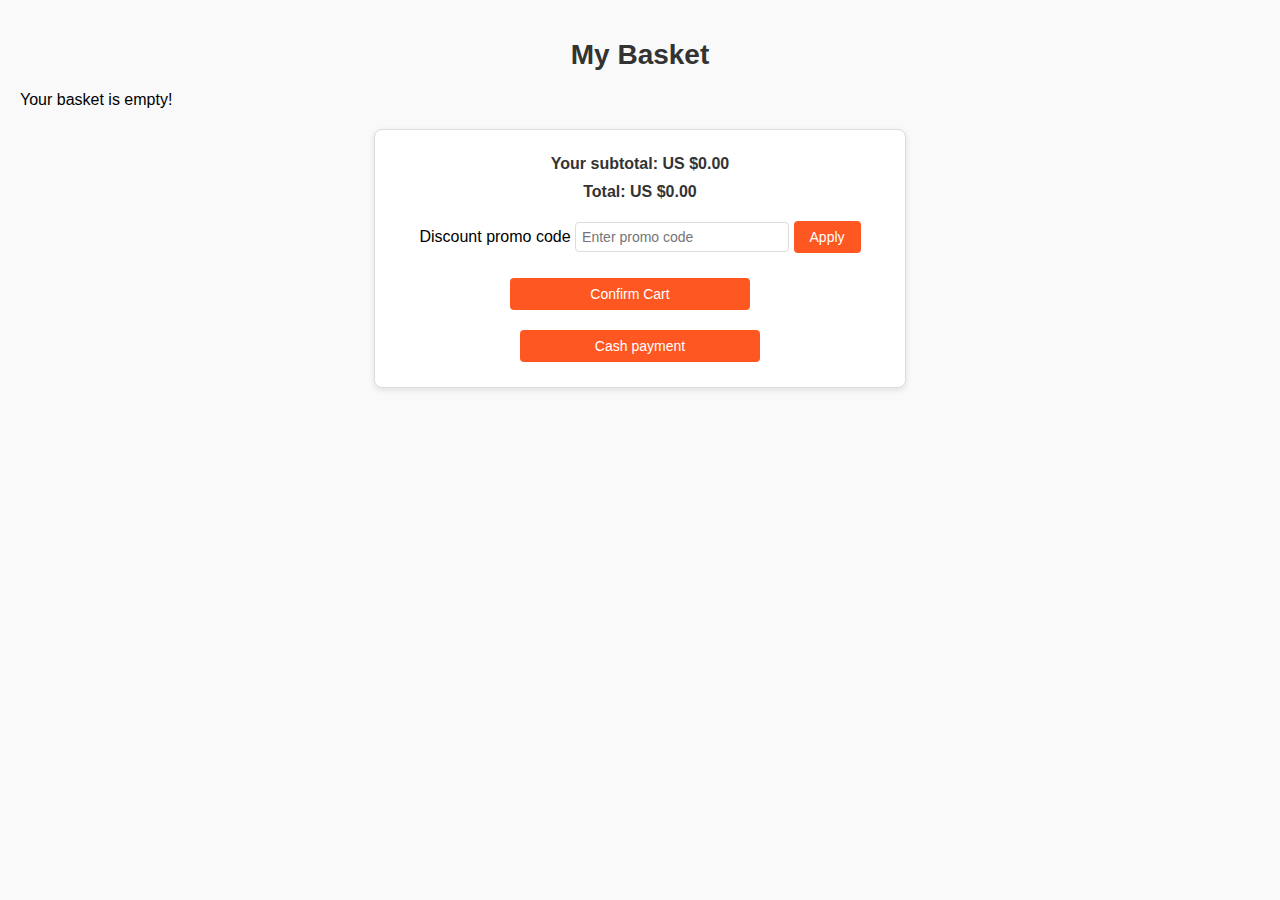
==== basket.html @ 2a09d857 "home" ====
<!DOCTYPE html>
<html lang="en">
<head>
  <meta charset="UTF-8">
  <meta name="viewport" content="width=device-width, initial-scale=1.0">
  <title>Basket</title>
  <link rel="stylesheet" href="./assest/css/basket.css">
</head>
<body>
  <h1>My Basket</h1>
  <div id="basket-container"></div>
  <div class="basket-summary">
    <h3>Your subtotal: <span id="subtotal">US $0.00</span></h3>
    <h3>Total: <span id="total">US $0.00</span></h3>
    <label for="promo-code">Discount promo code</label>
    <input type="text" id="promo-code" placeholder="Enter promo code">
    <button class="apply-discount" onclick="applyDiscount()">Apply</button>
    
    <div class="cart-buttons">
      <button class="confirm-cart" onclick="confirmCart()">Confirm Cart</button>
      <button class="cash-payment">Cash payment</button>
    </div>
  </div>
  <script src="./assest/js/basket.js"></script>
</body>
</html>
---- assest/css/basket.css ----
/* General styling for body */
body {
    font-family: Arial, sans-serif;
    background-color: #f9f9f9;
    padding: 20px;
    margin: 0;
  }
  
  /* Heading */
  h1 {
    text-align: center;
    font-size: 28px;
    color: #333;
    margin-bottom: 20px;
  }
  
  /* Basket container */
  .basket-container {
    display: grid;
    grid-template-columns: repeat(auto-fill, minmax(260px, 1fr)); /* Daha kiçik min-width */
    gap: 15px;
    margin-top: 10px;
  }
  
  /* Product card styling */
  .product-card {
    background-color: #fff;
    border: 1px solid #ddd;
    border-radius: 8px;
    padding: 10px;
    box-shadow: 0 2px 6px rgba(0, 0, 0, 0.1);
    text-align: center;
    display: flex;
    flex-direction: column;
    align-items: center;
  }
  
  .product-card img {
    width: 100%; /* Kartın genişliyinə uyğun */
    height: auto; /* Şəkilin orijinal nisbətləri qorunur */
    max-height: 200px; /* Maksimum hündürlük qoyuldu (opsional) */
    object-fit: contain; /* Şəkil tam görünür */
    border-radius: 4px;
    margin-bottom: 8px;
  }
  
  .product-card h3 {
    font-size: 14px;
    margin-bottom: 5px;
    color: #333;
  }
  
  .product-card p {
    font-size: 14px;
    color: #ff5722;
    margin-bottom: 8px;
  }
  
  .product-card .remove-btn {
    background-color: #ff5722;
    color: #fff;
    padding: 6px 12px;
    border: none;
    border-radius: 4px;
    font-size: 14px;
    cursor: pointer;
  }
  
  .product-card .remove-btn:hover {
    background-color: #e64a19;
  }
  
  /* Total and promo code section */
  .basket-summary {
    background-color: #fff;
    border: 1px solid #ddd;
    border-radius: 8px;
    padding: 15px;
    margin-top: 20px;
    text-align: center;
    box-shadow: 0 2px 6px rgba(0, 0, 0, 0.1);
    max-width: 500px; 
    margin: 20px auto; 
  }
  
  .basket-summary h3 {
    font-size: 16px;
    color: #333;
    margin: 10px 0;
  }
  
  .basket-summary input {
    padding: 6px;
    margin-top: 8px;
    width: 100%;
    max-width: 200px;
    font-size: 14px;
    border: 1px solid #ddd;
    border-radius: 4px;
  }
  
  .basket-summary button {
    background-color: #ff5722;
    color: white;
    padding: 8px 16px;
    border: none;
    border-radius: 4px;
    font-size: 14px;
    margin-top: 10px;
    cursor: pointer;
  }
  
  .basket-summary button:hover {
    background-color: #e64a19;
  }
  
  /* Cart button layout */
  .cart-buttons {
    margin-top: 15px;
  }
  
  .cart-buttons button {
    width: 48%;
    margin-right: 4%;
    margin-bottom: 10px;
  }
  
  .cart-buttons button:last-child {
    margin-right: 0;
  }
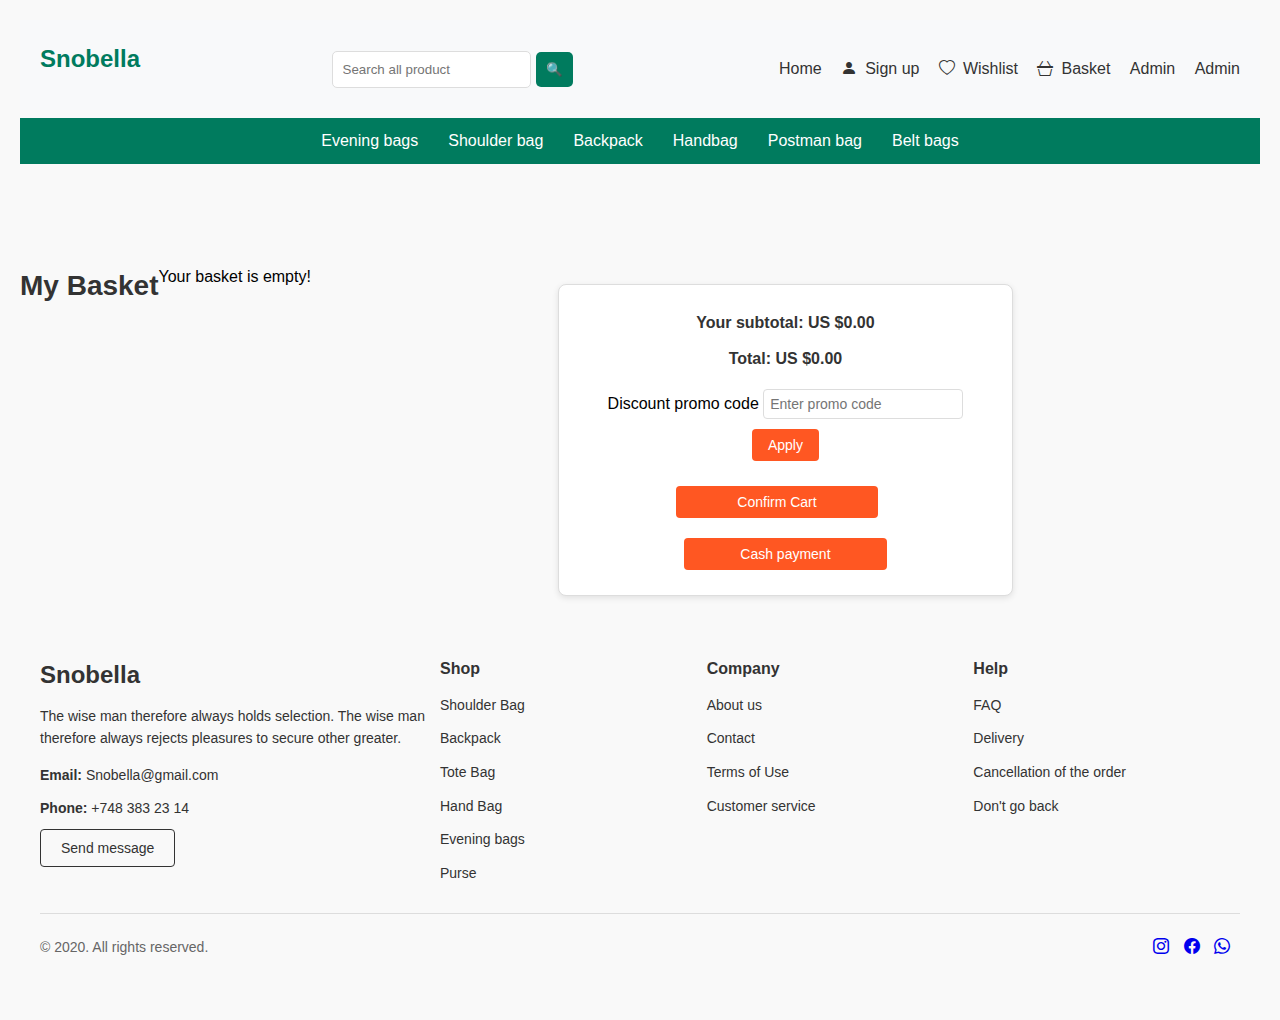
==== commit f43ee41c: "wishlist" ====
--- a/basket.html
+++ b/basket.html
@@ -4,9 +4,39 @@
   <meta charset="UTF-8">
   <meta name="viewport" content="width=device-width, initial-scale=1.0">
   <title>Basket</title>
+
+  <link rel="stylesheet" href="https://cdn.jsdelivr.net/npm/bootstrap-icons@1.11.3/font/bootstrap-icons.min.css">
+
   <link rel="stylesheet" href="./assest/css/basket.css">
 </head>
 <body>
+  <header class="header">
+    <div class="header-main">
+      <h1 class="logo">Snobella</h1>
+      <div class="search-bar">
+        <input type="text" placeholder="Search all product">
+        <button>🔍</button>
+      </div>
+      <div class="user-options">
+        <a href="./index.html">Home</a>
+        <a href="#"><i class="bi bi-person-fill"></i>Sign up</a>
+        <a href="./wishlist.html"><i class="bi bi-heart"></i>Wishlist</a>
+        <a href="./basket.html"><i class="bi bi-basket3"></i>Basket</a>
+        <a href="./admin.html">Admin </a>
+        <a href="./details.html">Admin </a>
+        
+      </div>
+    </div>
+    <nav class="categories">
+      <a href="#">Evening bags</a>
+      <a href="#">Shoulder bag</a>
+      <a href="#">Backpack</a>
+      <a href="#">Handbag</a>
+      <a href="#">Postman bag</a>
+      <a href="#">Belt bags</a>
+    </nav>
+  </header>
+  <main>
   <h1>My Basket</h1>
   <div id="basket-container"></div>
   <div class="basket-summary">
@@ -21,6 +51,61 @@
       <button class="cash-payment">Cash payment</button>
     </div>
   </div>
+</main>
+  <footer>
+    <div class="footer-container">
+      <div class="footer-about">
+        <h2>Snobella</h2>
+        <p>
+          The wise man therefore always holds selection. The wise man therefore always rejects pleasures to secure other greater.
+        </p>
+        <div class="contact-info">
+          <p><strong>Email:</strong> Snobella@gmail.com</p>
+          <p><strong>Phone:</strong> +748 383 23 14</p>
+        </div>
+        <button class="send-message">Send message</button>
+      </div>
+      <div class="footer-links">
+        <div class="footer-column">
+          <h4>Shop</h4>
+          <ul>
+            <li><a href="#">Shoulder Bag</a></li>
+            <li><a href="#">Backpack</a></li>
+            <li><a href="#">Tote Bag</a></li>
+            <li><a href="#">Hand Bag</a></li>
+            <li><a href="#">Evening bags</a></li>
+            <li><a href="#">Purse</a></li>
+          </ul>
+        </div>
+        <div class="footer-column">
+          <h4>Company</h4>
+          <ul>
+            <li><a href="#">About us</a></li>
+            <li><a href="#">Contact</a></li>
+            <li><a href="#">Terms of Use</a></li>
+            <li><a href="#">Customer service</a></li>
+          </ul>
+        </div>
+        <div class="footer-column">
+          <h4>Help</h4>
+          <ul>
+            <li><a href="#">FAQ</a></li>
+            <li><a href="#">Delivery</a></li>
+            <li><a href="#">Cancellation of the order</a></li>
+            <li><a href="#">Don't go back</a></li>
+          </ul>
+        </div>
+      </div>
+    </div>
+    <div class="footer-bottom">
+      <p>© 2020. All rights reserved.</p>
+      <div class="social-icons">
+        <a href="#"><i class="bi bi-instagram"></i></a>
+        <a href="#"><i class="bi bi-facebook"></i></a>
+        <a href="#"><i class="bi bi-whatsapp"></i></a>
+      </div>
+    </div>
+  </footer>
   <script src="./assest/js/basket.js"></script>
 </body>
 </html>--- a/assest/css/basket.css
+++ b/assest/css/basket.css
@@ -5,6 +5,128 @@
     padding: 20px;
     margin: 0;
   }
+  * {
+    margin: 0;
+    padding: 0;
+    box-sizing: border-box;
+  }
+  
+  body {
+    font-family: Arial, sans-serif;
+    line-height: 1.6;
+  }
+  
+  .header {
+    background: #f8f9fa;
+  }
+  
+  .header-top {
+    display: flex;
+    justify-content: space-between;
+    padding: 10px 20px;
+    font-size: 14px;
+    background: #e9ecef;
+  }
+  
+  .header-nav a {
+    margin-left: 15px;
+    text-decoration: none;
+    color: #333;
+  }
+  
+  .header-main {
+    display: flex;
+    justify-content: space-between;
+    align-items: center;
+    padding: 20px 20px;
+  }
+  .categories {
+    display: flex;
+    justify-content: center;
+    background: #007b5e;
+    padding: 10px 0;
+  }
+  
+  .categories a {
+    margin: 0 15px;
+    text-decoration: none;
+    color: white;
+    font-size: 16px;
+  }
+  
+  .promo {
+    display: flex;
+    align-items: center;
+    justify-content: space-between;
+    padding: 40px 20px;
+    background: #f9ecee;
+  }
+  
+  .promo-text {
+    max-width: 50%;
+  }
+  
+  .promo-text h1 {
+    font-size: 36px;
+    color: #333;
+  }
+  
+  .promo-text h2 {
+    font-size: 24px;
+    color: #d9534f;
+  }
+  
+  .promo-text button {
+    margin-top: 20px;
+    padding: 10px 20px;
+    background: #007b5e;
+    color: white;
+    border: none;
+    border-radius: 5px;
+    cursor: pointer;
+  }
+  
+  .promo-image img {
+    max-width: 100%;
+    height: auto;
+  }
+  
+  
+  .logo {
+    font-size: 24px;
+    color: #007b5e;
+  }
+  
+  .search-bar {
+    display: flex;
+    align-items: center;
+  }
+  
+  .search-bar input {
+    padding: 10px;
+    border: 1px solid #ddd;
+    border-radius: 5px;
+  }
+  
+  .search-bar button {
+    margin-left: 5px;
+    padding: 10px;
+    background: #007b5e;
+    color: white;
+    border: none;
+    border-radius: 5px;
+    cursor: pointer;
+  }
+  
+  .user-options a {
+    margin-left: 15px;
+    text-decoration: none;
+    color: #333;
+
+  }
+  .user-options a i{
+    margin-right: 8px;
+  }
   
   /* Heading */
   h1 {
@@ -19,7 +141,8 @@
     display: grid;
     grid-template-columns: repeat(auto-fill, minmax(260px, 1fr)); /* Daha kiçik min-width */
     gap: 15px;
-    margin-top: 10px;
+    margin-top: 100px;
+
   }
   
   /* Product card styling */
@@ -31,8 +154,10 @@
     box-shadow: 0 2px 6px rgba(0, 0, 0, 0.1);
     text-align: center;
     display: flex;
-    flex-direction: column;
-    align-items: center;
+    align-items: center;
+  }
+  main{
+    display: flex;margin-top: 100px;
   }
   
   .product-card img {
@@ -128,4 +253,116 @@
   .cart-buttons button:last-child {
     margin-right: 0;
   }
-  +  
+
+  footer {
+    background-color: #f9f9f9;
+    padding: 40px 20px;
+    font-family: Arial, sans-serif;
+    color: #333;
+  }
+  
+  .footer-container {
+    display: flex;
+    flex-wrap: wrap;
+    justify-content: space-between;
+    max-width: 1200px;
+    margin: 0 auto;
+  }
+  
+  /* About bölməsi */
+  .footer-about {
+    flex: 1 1 300px;
+    margin-bottom: 20px;
+  }
+  
+  .footer-about h2 {
+    font-size: 24px;
+    margin-bottom: 10px;
+  }
+  
+  .footer-about p {
+    font-size: 14px;
+    line-height: 1.6;
+    margin-bottom: 15px;
+  }
+  
+  .contact-info p {
+    font-size: 14px;
+    margin-bottom: 10px;
+  }
+  
+  .send-message {
+    padding: 10px 20px;
+    border: 1px solid #333;
+    background-color: transparent;
+    color: #333;
+    border-radius: 4px;
+    cursor: pointer;
+    font-size: 14px;
+  }
+  
+  .send-message:hover {
+    background-color: #333;
+    color: #fff;
+  }
+  
+  /* Links bölməsi */
+  .footer-links {
+    display: flex;
+    flex: 2 1 600px;
+    justify-content: space-between;
+  }
+  
+  .footer-column {
+    flex: 1;
+  }
+  
+  .footer-column h4 {
+    font-size: 16px;
+    margin-bottom: 10px;
+    font-weight: bold;
+  }
+  
+  .footer-column ul {
+    list-style: none;
+    padding: 0;
+  }
+  
+  .footer-column li {
+    margin-bottom: 8px;
+  }
+  
+  .footer-column a {
+    text-decoration: none;
+    color: #333;
+    font-size: 14px;
+  }
+  
+  .footer-column a:hover {
+    text-decoration: underline;
+  }
+  
+  /* Footer alt xətti */
+  .footer-bottom {
+    margin-top: 20px;
+    display: flex;
+    justify-content: space-between;
+    align-items: center;
+    border-top: 1px solid #ddd;
+    padding-top: 20px;
+  }
+  
+  .footer-bottom p {
+    font-size: 14px;
+    color: #666;
+  }
+  
+  .social-icons a {
+    margin-right: 10px;
+  }
+  
+  .social-icons i {
+    width: 20px;
+    height: 20px;
+  }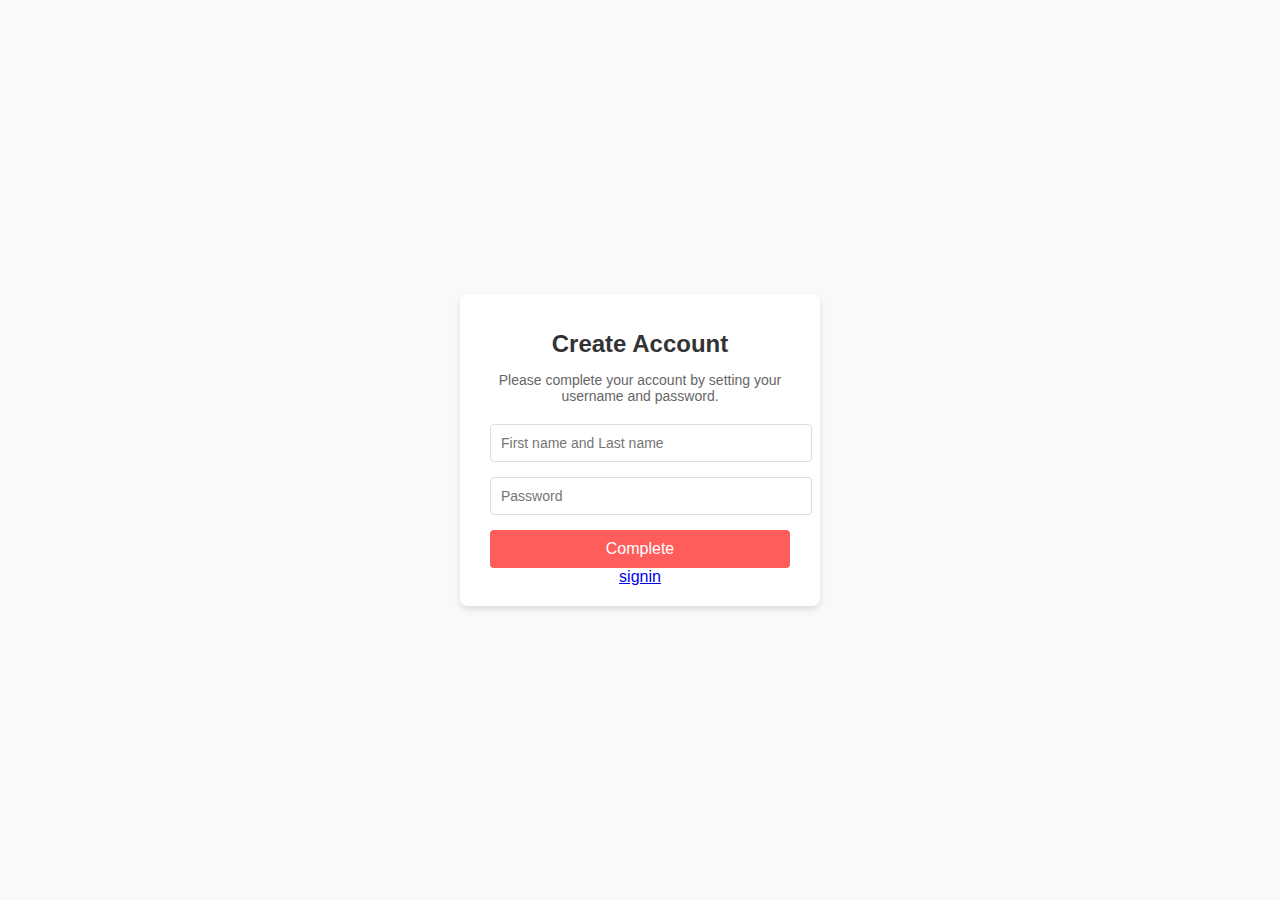
==== commit 0fa87665: "details" ====
--- a/basket.html
+++ b/basket.html
@@ -19,11 +19,10 @@
       </div>
       <div class="user-options">
         <a href="./index.html">Home</a>
-        <a href="#"><i class="bi bi-person-fill"></i>Sign up</a>
+        <a href="./register.html">Register</a>
         <a href="./wishlist.html"><i class="bi bi-heart"></i>Wishlist</a>
         <a href="./basket.html"><i class="bi bi-basket3"></i>Basket</a>
         <a href="./admin.html">Admin </a>
-        <a href="./details.html">Admin </a>
         
       </div>
     </div>
--- a/assest/css/basket.css
+++ b/assest/css/basket.css
@@ -1,4 +1,3 @@
-/* General styling for body */
 body {
     font-family: Arial, sans-serif;
     background-color: #f9f9f9;
@@ -128,7 +127,6 @@
     margin-right: 8px;
   }
   
-  /* Heading */
   h1 {
     text-align: center;
     font-size: 28px;
@@ -136,16 +134,14 @@
     margin-bottom: 20px;
   }
   
-  /* Basket container */
   .basket-container {
     display: grid;
-    grid-template-columns: repeat(auto-fill, minmax(260px, 1fr)); /* Daha kiçik min-width */
+    grid-template-columns: repeat(auto-fill, minmax(260px, 1fr)); 
     gap: 15px;
     margin-top: 100px;
 
   }
   
-  /* Product card styling */
   .product-card {
     background-color: #fff;
     border: 1px solid #ddd;
@@ -161,10 +157,10 @@
   }
   
   .product-card img {
-    width: 100%; /* Kartın genişliyinə uyğun */
-    height: auto; /* Şəkilin orijinal nisbətləri qorunur */
-    max-height: 200px; /* Maksimum hündürlük qoyuldu (opsional) */
-    object-fit: contain; /* Şəkil tam görünür */
+    width: 100%; 
+    height: auto; 
+    max-height: 200px; 
+    object-fit: contain; 
     border-radius: 4px;
     margin-bottom: 8px;
   }
@@ -195,7 +191,6 @@
     background-color: #e64a19;
   }
   
-  /* Total and promo code section */
   .basket-summary {
     background-color: #fff;
     border: 1px solid #ddd;
@@ -239,7 +234,6 @@
     background-color: #e64a19;
   }
   
-  /* Cart button layout */
   .cart-buttons {
     margin-top: 15px;
   }
@@ -270,7 +264,6 @@
     margin: 0 auto;
   }
   
-  /* About bölməsi */
   .footer-about {
     flex: 1 1 300px;
     margin-bottom: 20px;
@@ -307,7 +300,6 @@
     color: #fff;
   }
   
-  /* Links bölməsi */
   .footer-links {
     display: flex;
     flex: 2 1 600px;
@@ -343,7 +335,6 @@
     text-decoration: underline;
   }
   
-  /* Footer alt xətti */
   .footer-bottom {
     margin-top: 20px;
     display: flex;
